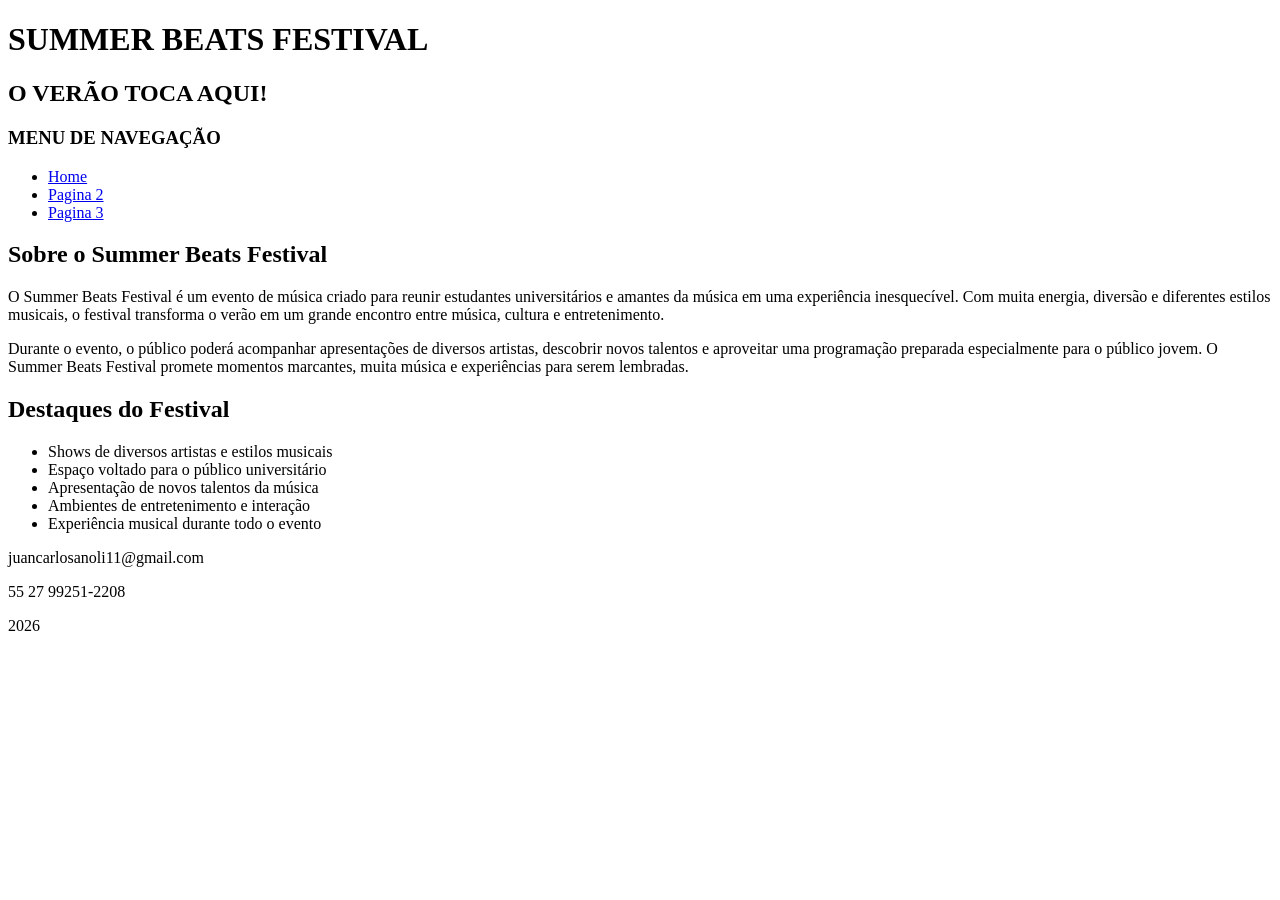
==== index.html @ 067aff90 "Pagina inicial do Website" ====
<!doctype html>
<html lang="pt-BR">
  <head>
    <meta charset="UTF-8" />
    <meta name="viewport" content="width=device-width, initial-scale=1.0" />
    <title>Home</title>
  </head>
  <body>
    <header>
      <!-- nome da empresa e slogan -->
      <h1>SUMMER BEATS FESTIVAL</h1>
      <h2>O VERÃO TOCA AQUI!</h2>
    </header>
    <!-- menu top -->
    <nav>
      <h3>MENU DE NAVEGAÇÃO</h3>
    </nav>
    <!-- lista de links para outras paginas tops -->
    <ul>
      <li><a href="home.html">Home</a></li>
      <li><a href="pagina2.html">Pagina 2</a></li>
      <li><a href="pagina3.html">Pagina 3</a></li>
    </ul>
    <main>
      <!-- apresentação de dois paragrafos explicando o evento -->
      <h2>Sobre o Summer Beats Festival</h2>

      <p>
        O Summer Beats Festival é um evento de música criado para reunir
        estudantes universitários e amantes da música em uma experiência
        inesquecível. Com muita energia, diversão e diferentes estilos musicais,
        o festival transforma o verão em um grande encontro entre música,
        cultura e entretenimento.
      </p>
      <p>
        Durante o evento, o público poderá acompanhar apresentações de diversos
        artistas, descobrir novos talentos e aproveitar uma programação
        preparada especialmente para o público jovem. O Summer Beats Festival
        promete momentos marcantes, muita música e experiências para serem
        lembradas.
      </p>

      <!-- diferenciais/destaques do festival -->
      <h2>Destaques do Festival</h2>

      <ul>
        <li>Shows de diversos artistas e estilos musicais</li>
        <li>Espaço voltado para o público universitário</li>
        <li>Apresentação de novos talentos da música</li>
        <li>Ambientes de entretenimento e interação</li>
        <li>Experiência musical durante todo o evento</li>
      </ul>
    </main>

    <!-- informação top -->
    <footer>
      <p>juancarlosanoli11@gmail.com</p>
      <p>55 27 99251-2208</p>
      <p>2026</p>
    </footer>
  </body>
</html>
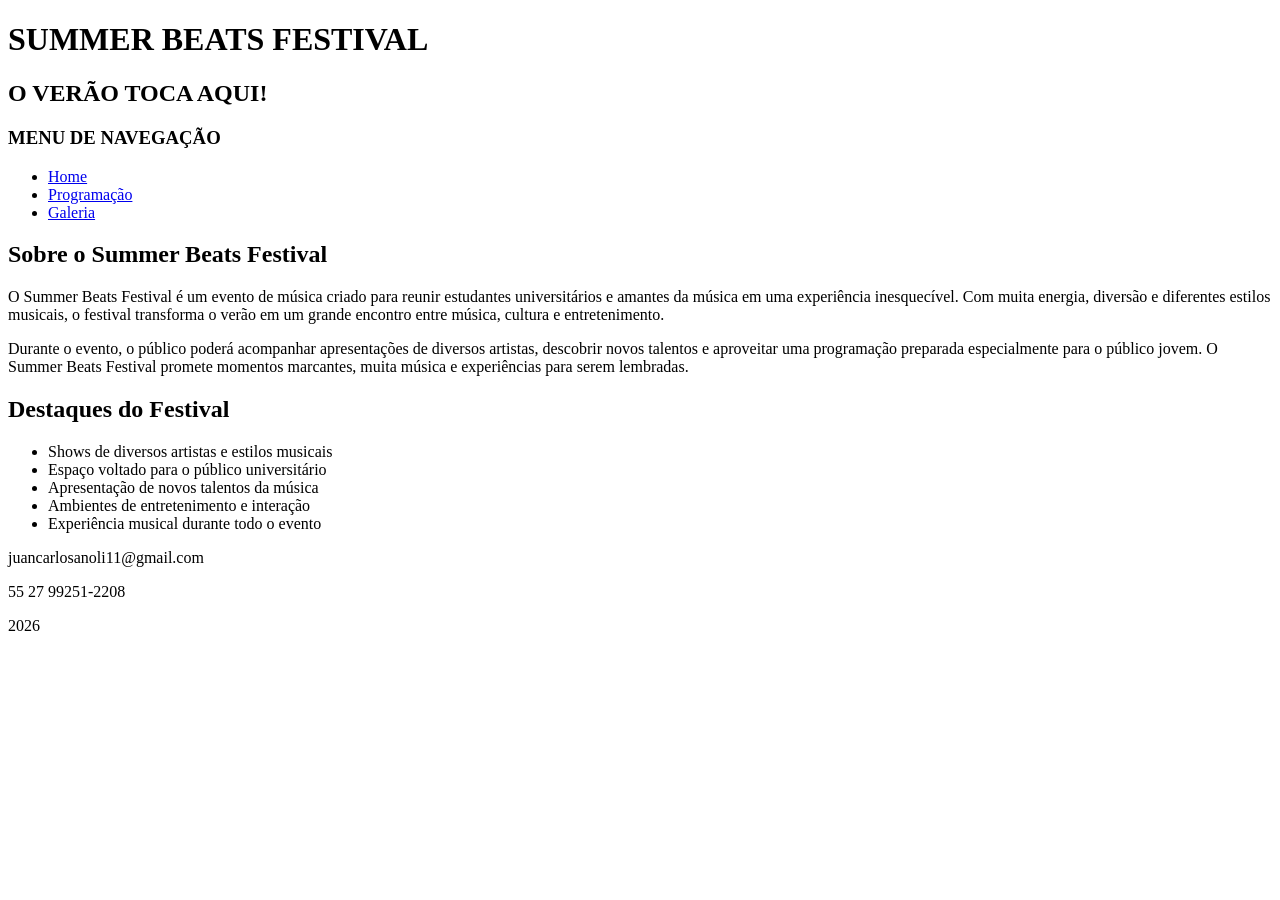
==== commit fa46d3d8: "Modificações no arquivo" ====
--- a/index.html
+++ b/index.html
@@ -14,42 +14,47 @@
     <!-- menu top -->
     <nav>
       <h3>MENU DE NAVEGAÇÃO</h3>
+
+      <!-- lista de links para outras paginas tops -->
+      <ul>
+        <li><a href="index.html">Home</a></li>
+        <li><a href="pagina2.html">Programação</a></li>
+        <li><a href="pagina3.html">Galeria</a></li>
+      </ul>
     </nav>
-    <!-- lista de links para outras paginas tops -->
-    <ul>
-      <li><a href="home.html">Home</a></li>
-      <li><a href="pagina2.html">Pagina 2</a></li>
-      <li><a href="pagina3.html">Pagina 3</a></li>
-    </ul>
     <main>
-      <!-- apresentação de dois paragrafos explicando o evento -->
-      <h2>Sobre o Summer Beats Festival</h2>
+      <section>
+        <!-- apresentação de dois paragrafos explicando o evento -->
+        <h2>Sobre o Summer Beats Festival</h2>
 
-      <p>
-        O Summer Beats Festival é um evento de música criado para reunir
-        estudantes universitários e amantes da música em uma experiência
-        inesquecível. Com muita energia, diversão e diferentes estilos musicais,
-        o festival transforma o verão em um grande encontro entre música,
-        cultura e entretenimento.
-      </p>
-      <p>
-        Durante o evento, o público poderá acompanhar apresentações de diversos
-        artistas, descobrir novos talentos e aproveitar uma programação
-        preparada especialmente para o público jovem. O Summer Beats Festival
-        promete momentos marcantes, muita música e experiências para serem
-        lembradas.
-      </p>
+        <p>
+          O Summer Beats Festival é um evento de música criado para reunir
+          estudantes universitários e amantes da música em uma experiência
+          inesquecível. Com muita energia, diversão e diferentes estilos
+          musicais, o festival transforma o verão em um grande encontro entre
+          música, cultura e entretenimento.
+        </p>
+        <p>
+          Durante o evento, o público poderá acompanhar apresentações de
+          diversos artistas, descobrir novos talentos e aproveitar uma
+          programação preparada especialmente para o público jovem. O Summer
+          Beats Festival promete momentos marcantes, muita música e experiências
+          para serem lembradas.
+        </p>
+      </section>
 
-      <!-- diferenciais/destaques do festival -->
-      <h2>Destaques do Festival</h2>
+      <section>
+        <!-- diferenciais/destaques do festival -->
+        <h2>Destaques do Festival</h2>
 
-      <ul>
-        <li>Shows de diversos artistas e estilos musicais</li>
-        <li>Espaço voltado para o público universitário</li>
-        <li>Apresentação de novos talentos da música</li>
-        <li>Ambientes de entretenimento e interação</li>
-        <li>Experiência musical durante todo o evento</li>
-      </ul>
+        <ul>
+          <li>Shows de diversos artistas e estilos musicais</li>
+          <li>Espaço voltado para o público universitário</li>
+          <li>Apresentação de novos talentos da música</li>
+          <li>Ambientes de entretenimento e interação</li>
+          <li>Experiência musical durante todo o evento</li>
+        </ul>
+      </section>
     </main>
 
     <!-- informação top -->
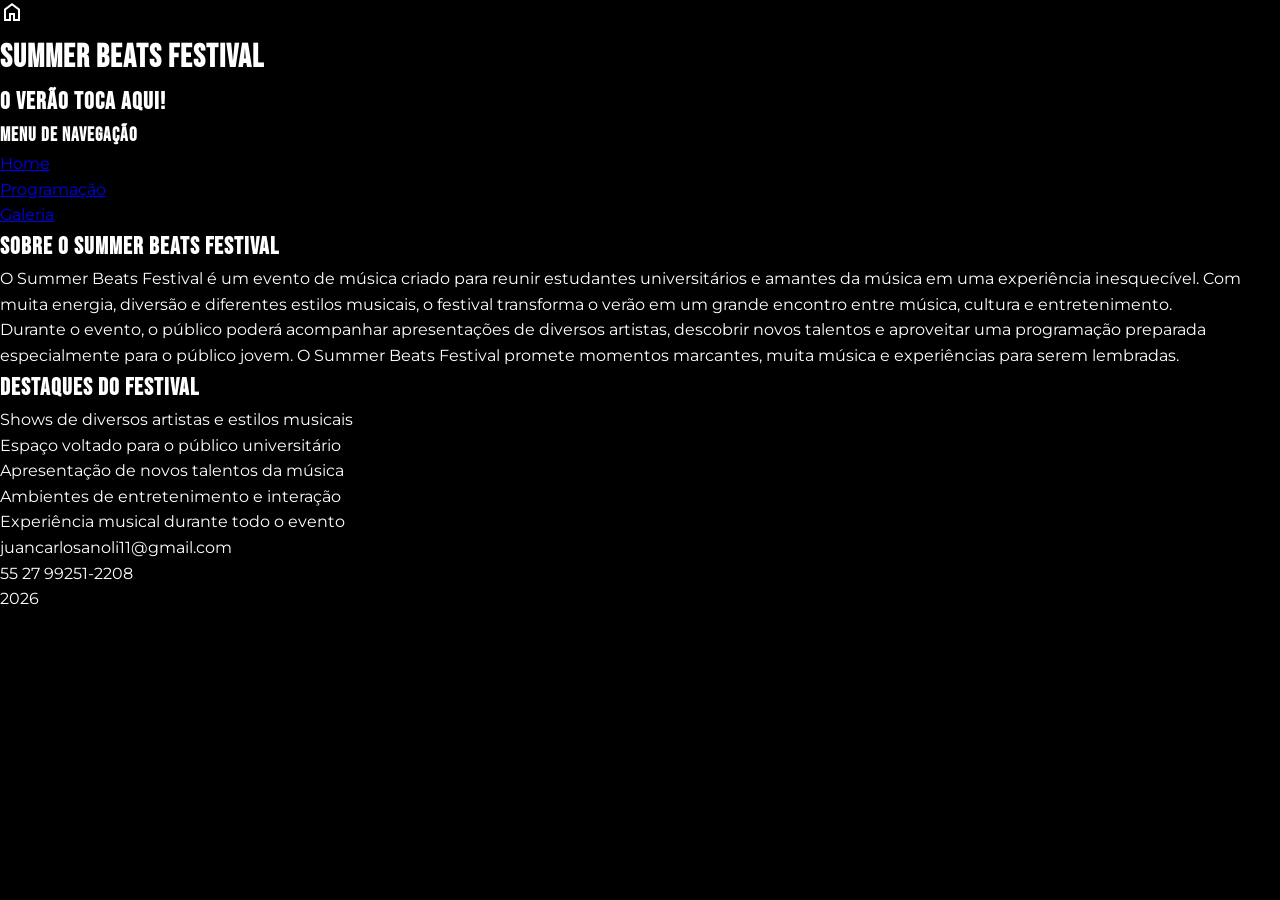
==== commit 06f53047: "fontes e icones" ====
--- a/index.html
+++ b/index.html
@@ -4,6 +4,19 @@
     <meta charset="UTF-8" />
     <meta name="viewport" content="width=device-width, initial-scale=1.0" />
     <title>Home</title>
+    <!-- colocando icones -->
+     <link rel="stylesheet" href="https://fonts.googleapis.com/css2?family=Material+Symbols+Outlined">
+     <span class="material-symbols-outlined">home</span>
+     
+    <!-- adicionando fonte -->
+    <link rel="preconnect" href="https://fonts.googleapis.com" />
+    <link rel="preconnect" href="https://fonts.gstatic.com" crossorigin />
+    <link
+      href="https://fonts.googleapis.com/css2?family=Bebas+Neue&family=Montserrat:wght@400;500;600;700&display=swap"
+      rel="stylesheet"
+    />
+    <!-- css -->
+    <link rel="stylesheet" href="css/style.css" />
   </head>
   <body>
     <header>
--- a/css/style.css
+++ b/css/style.css
@@ -0,0 +1,17 @@
+* {
+    box-sizing: border-box;
+    margin: 0;
+    padding: 0;
+}
+
+body {
+    font-family: "Montserrat", sans-serif;
+    background-color: black;
+    color: white;
+    line-height: 1.6;
+}
+
+h1, h2, h3{
+    font-family: "Bebas Neue", sans-serif;
+    letter-spacing: 1px;
+}
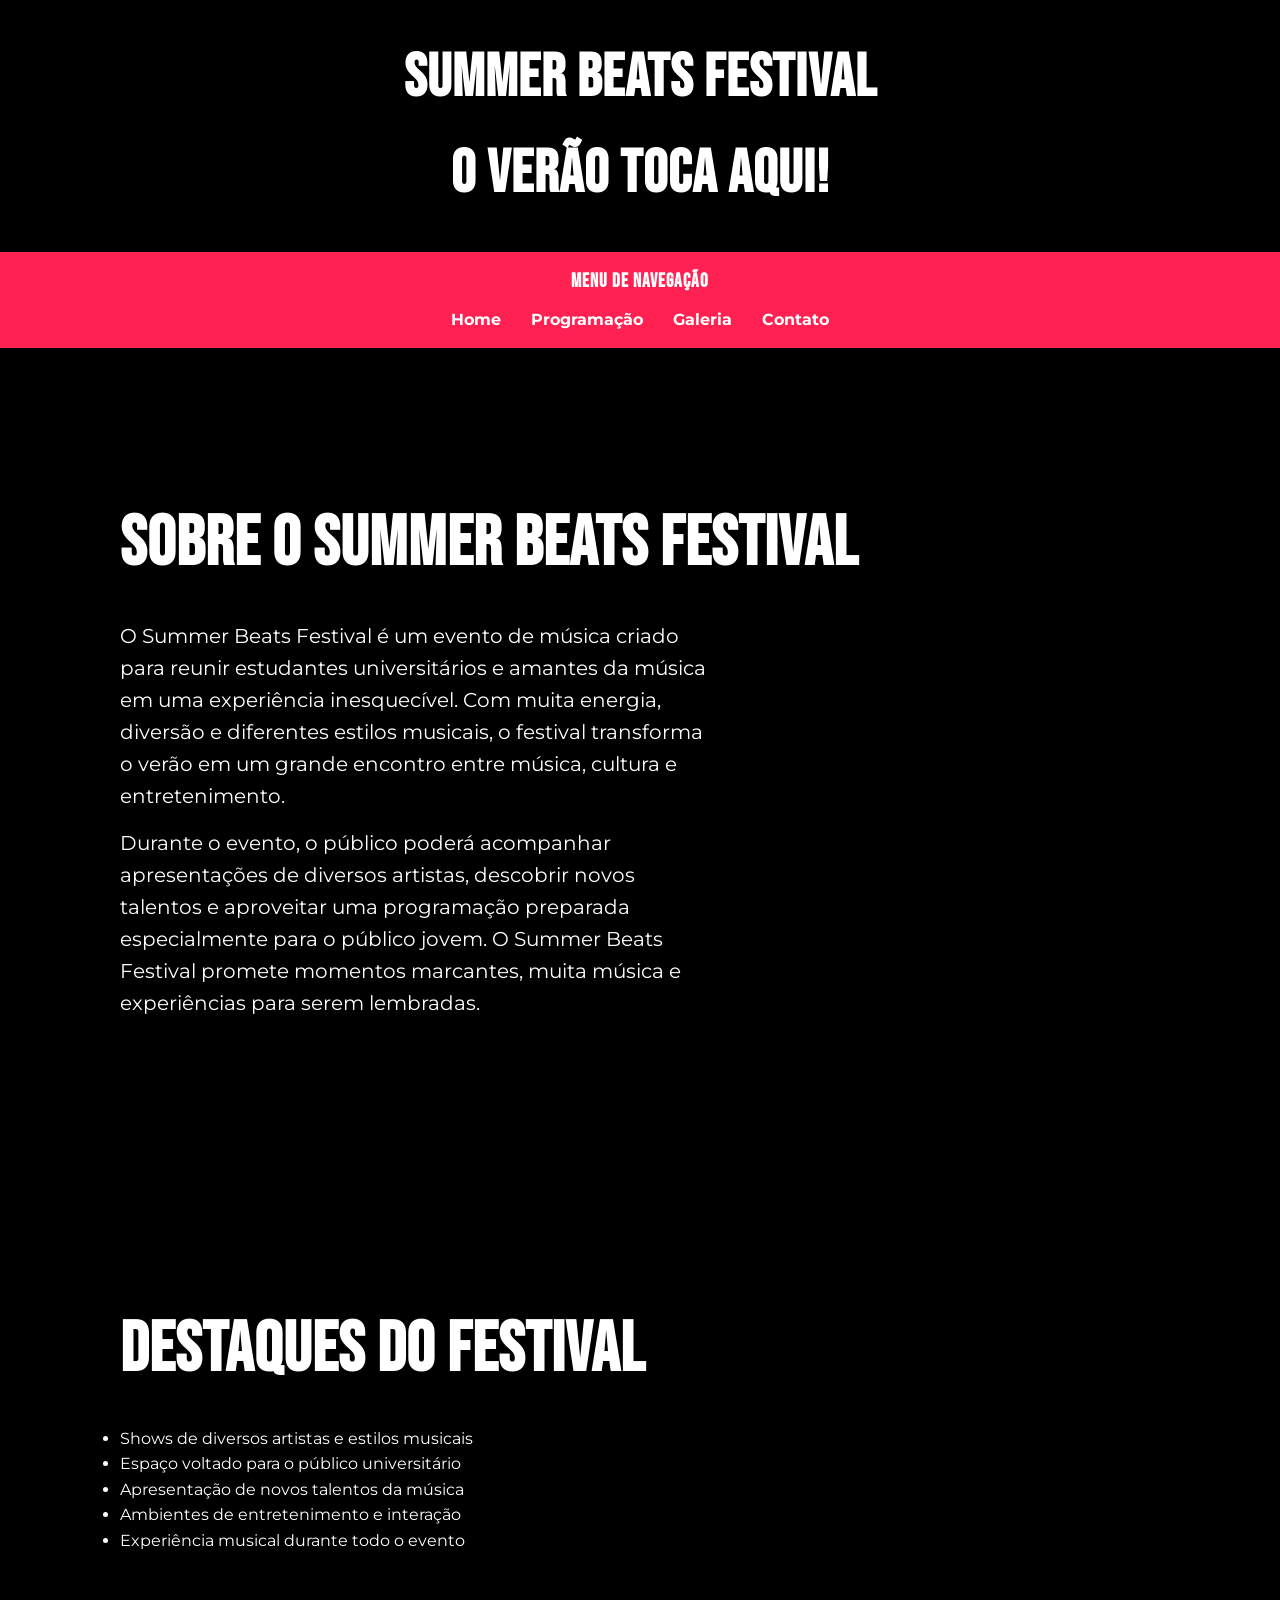
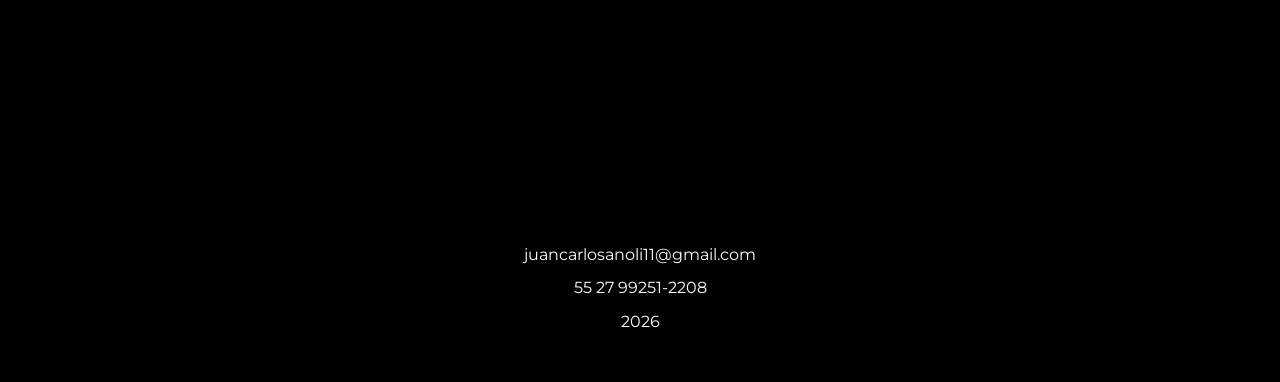
==== commit ffbf193e: "css, id e organização" ====
--- a/index.html
+++ b/index.html
@@ -6,8 +6,7 @@
     <title>Home</title>
     <!-- colocando icones -->
      <link rel="stylesheet" href="https://fonts.googleapis.com/css2?family=Material+Symbols+Outlined">
-     <span class="material-symbols-outlined">home</span>
-     
+
     <!-- adicionando fonte -->
     <link rel="preconnect" href="https://fonts.googleapis.com" />
     <link rel="preconnect" href="https://fonts.gstatic.com" crossorigin />
@@ -17,12 +16,18 @@
     />
     <!-- css -->
     <link rel="stylesheet" href="css/style.css" />
+    <style>
+    .destaque-home {
+        text-transform: uppercase;
+    }
+    </style>
   </head>
+  
   <body>
     <header>
       <!-- nome da empresa e slogan -->
       <h1>SUMMER BEATS FESTIVAL</h1>
-      <h2>O VERÃO TOCA AQUI!</h2>
+      <h2 style="font-weight: 600px;">O VERÃO TOCA AQUI!</h2>
     </header>
     <!-- menu top -->
     <nav>
@@ -33,12 +38,13 @@
         <li><a href="index.html">Home</a></li>
         <li><a href="pagina2.html">Programação</a></li>
         <li><a href="pagina3.html">Galeria</a></li>
+        <li><a href="contato.html">Contato</a></li>
       </ul>
     </nav>
     <main>
-      <section>
+      <section id = "destaque">
         <!-- apresentação de dois paragrafos explicando o evento -->
-        <h2>Sobre o Summer Beats Festival</h2>
+        <h2 class="destaque-home">Sobre o Summer Beats Festival</h2>
 
         <p>
           O Summer Beats Festival é um evento de música criado para reunir
@@ -56,7 +62,7 @@
         </p>
       </section>
 
-      <section>
+      <section id = "destaque">
         <!-- diferenciais/destaques do festival -->
         <h2>Destaques do Festival</h2>
 
@@ -71,7 +77,7 @@
     </main>
 
     <!-- informação top -->
-    <footer>
+    <footer id = "rodape">
       <p>juancarlosanoli11@gmail.com</p>
       <p>55 27 99251-2208</p>
       <p>2026</p>
--- a/css/style.css
+++ b/css/style.css
@@ -14,4 +14,210 @@
 h1, h2, h3{
     font-family: "Bebas Neue", sans-serif;
     letter-spacing: 1px;
-}+}
+
+a {
+    color: inherit;
+    text-decoration: none;
+}
+
+p{
+    margin-bottom: 15px;
+}
+
+/* ---------------- */
+
+header {
+    background-color: black;
+    padding: 30px 20px;
+    text-align: center;
+}
+
+header h1 {
+    font-size: 60px;;
+}
+
+header h2{
+    font-size: 60px;;
+}
+
+/* ------------------ */
+
+nav {
+    background-color: rgb(255, 33, 81);
+    padding: 15px 30px;
+}
+
+nav h3 {
+    text-align: center;
+    margin-bottom: 10px;
+}
+
+/* FLEXBOX */
+nav ul {
+    display: flex;
+    justify-content: center;
+    align-items: center;
+    gap: 30px;
+    list-style: none;
+}
+
+nav a {
+    display: flex;
+    align-items: center;
+    gap: 6px;
+    font-weight: 700;
+}
+
+nav a:hover {
+    text-decoration: underline;
+}
+
+/* ------------- */
+
+main {
+    max-width: 1200px;
+    margin: 0 auto;
+    padding: 60px 30px;
+}
+
+section {
+    margin-bottom: 60px;
+}
+
+section h2 {
+    font-size: 45px;
+    margin-bottom: 20px;
+}
+
+/* ------------- */
+
+/* POSITION */
+#destaque {
+    position: relative;
+    min-height: 500px;
+    padding: 80px 50px;
+    display: flex;
+    flex-direction: column;
+    justify-content: center;
+    overflow: hidden;
+}
+
+#destaque h2 {
+    font-size: 70px;
+}
+
+#destaque p {
+    max-width: 600px;
+    font-size: 20px;
+}
+
+/* --------- */
+
+.botao {
+    display: inline-block;
+    background-color: yellow;
+    color: rgb(26, 25, 25);
+    padding: 12px 25px;
+    font-weight: 700;
+    border-radius: 4px;
+}
+
+.botao:hover {
+    opacity: 0.8;
+}
+
+/* -------------- */
+
+/* GRID */
+.cards {
+    display: grid;
+    grid-template-columns: repeat(3, 1fr);
+    gap: 25px;
+}
+
+.card {
+    background-color: rgb(26, 25, 25);
+    border-radius: 8px;
+    overflow: hidden;
+}
+
+.card img {
+    width: 100%;
+    height: 250px;
+    object-fit: cover;
+}
+
+.card-conteudo {
+    padding: 20px;
+}
+
+.card h3 {
+    font-size: 30px;
+    margin-bottom: 10px;
+}
+
+/* ---------------- */
+
+table {
+    width: 100%;
+    border-collapse: collapse;
+    background-color: rgb(26, 25, 25);
+}
+
+th, td {
+    padding: 18px;
+    border: 1px solid rgb(90, 89, 89);
+    text-align: left;
+}
+
+th {
+    background-color: rgb(255, 33, 81);
+    font-family: "Bebas Neue", sans-serif;
+    font-size: 22px;
+}
+
+/* ----------- */
+
+.formulario {
+    max-width: 700px;
+    margin: 0 auto;
+}
+
+.form-grupo {
+    display: flex;
+    flex-direction: column;
+    gap: 8px;
+    margin-bottom: 20px;
+}
+
+.form-grupo input{
+    padding: 12px;
+    border: none;
+    border-radius: 4px;
+    font-family: "Montserrat", sans-serif;
+}
+
+.form-grupo textarea {
+    padding: 12px;
+    border: none;
+    border-radius: 4px;
+    font-family: "Montserrat", sans-serif;
+}
+
+.form-grupo textarea {
+    min-height: 150px;
+    resize: vertical;
+}
+
+/* ------------ */
+
+#rodape {
+    background-color: black;
+    padding: 40px 30px;
+    text-align: center;
+}
+
+#rodape p {
+    margin: 8px;
+}
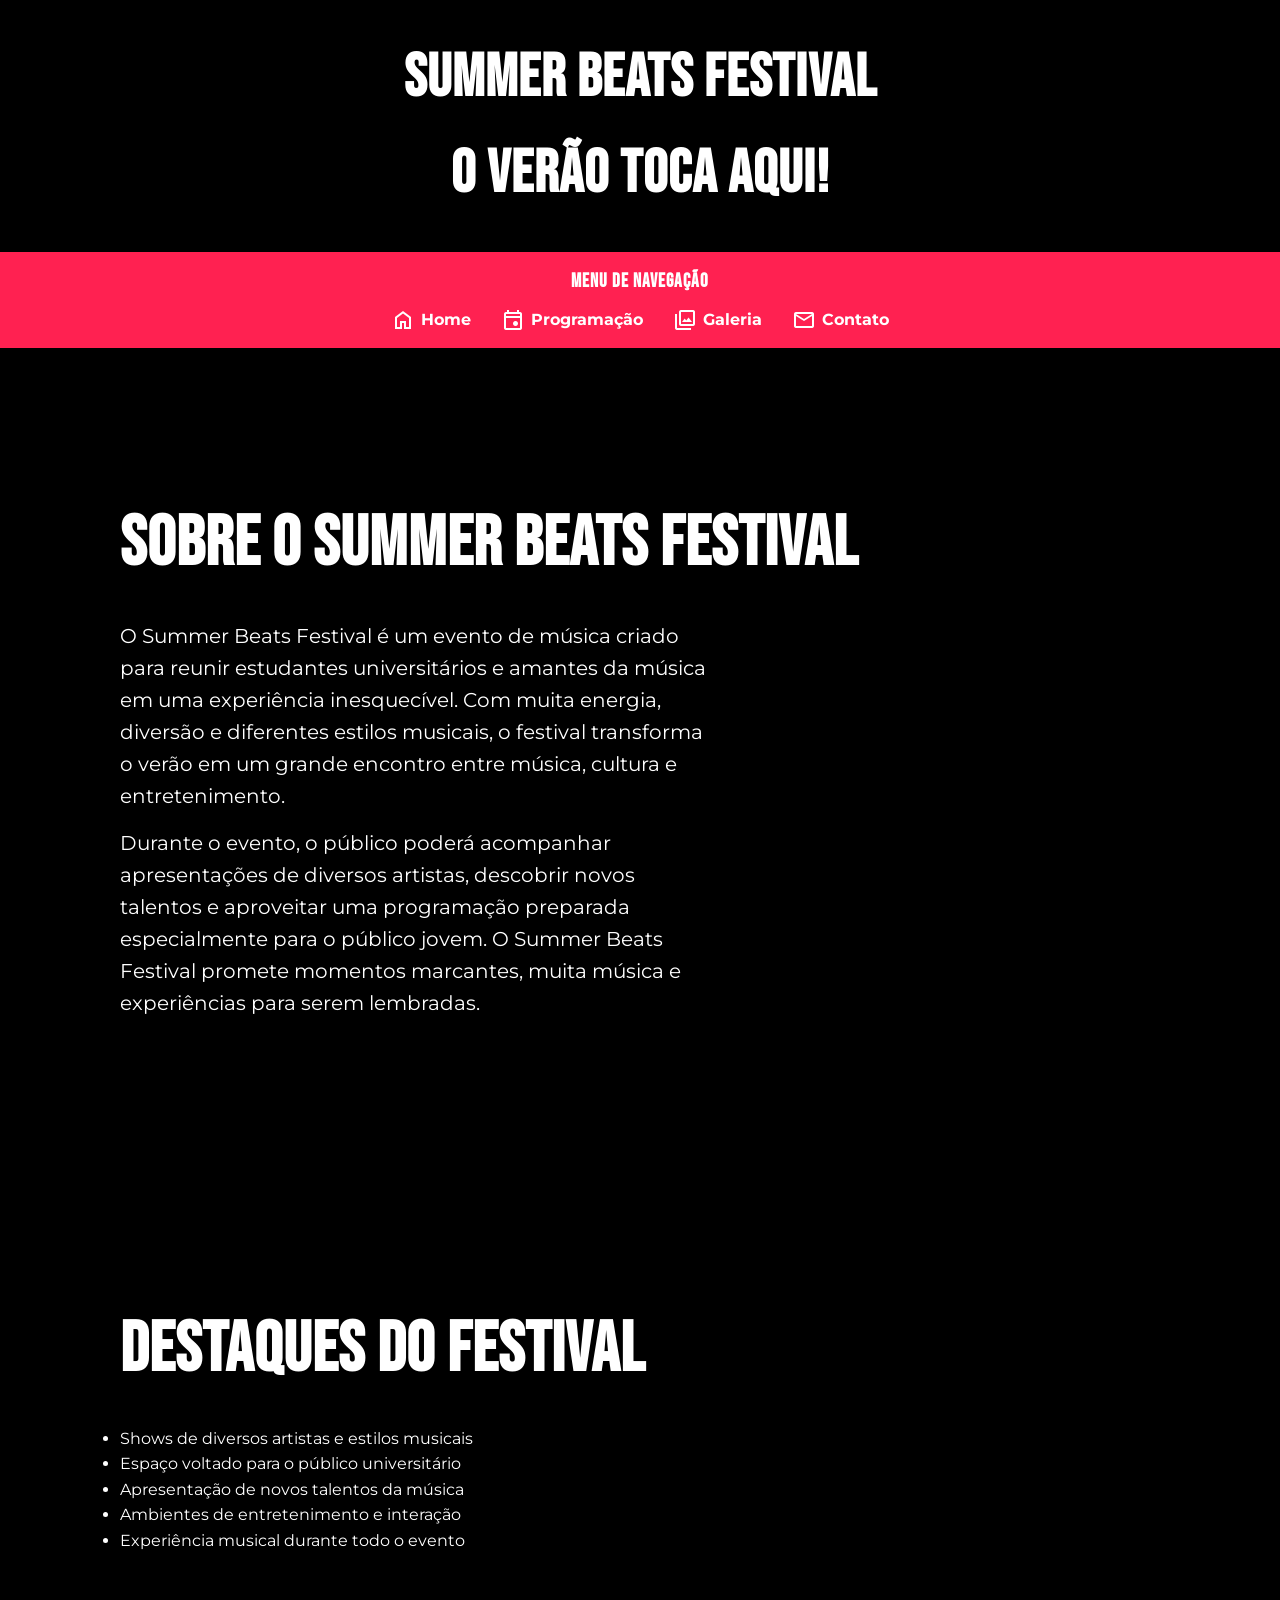
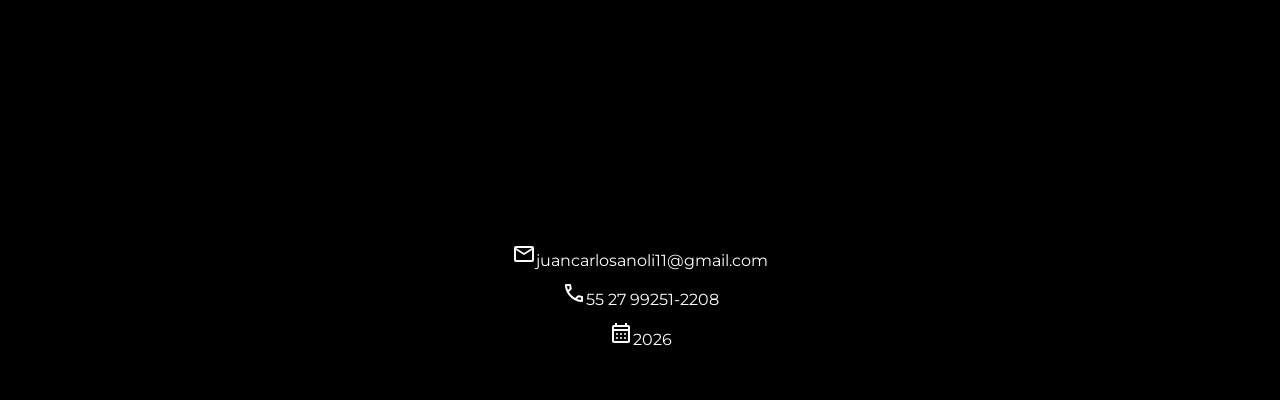
==== commit d3d964c5: "correção dos cards e icones" ====
--- a/index.html
+++ b/index.html
@@ -5,7 +5,10 @@
     <meta name="viewport" content="width=device-width, initial-scale=1.0" />
     <title>Home</title>
     <!-- colocando icones -->
-     <link rel="stylesheet" href="https://fonts.googleapis.com/css2?family=Material+Symbols+Outlined">
+    <link
+      rel="stylesheet"
+      href="https://fonts.googleapis.com/css2?family=Material+Symbols+Outlined"
+    />
 
     <!-- adicionando fonte -->
     <link rel="preconnect" href="https://fonts.googleapis.com" />
@@ -17,17 +20,17 @@
     <!-- css -->
     <link rel="stylesheet" href="css/style.css" />
     <style>
-    .destaque-home {
+      .destaque-home {
         text-transform: uppercase;
-    }
+      }
     </style>
   </head>
-  
+
   <body>
     <header>
       <!-- nome da empresa e slogan -->
       <h1>SUMMER BEATS FESTIVAL</h1>
-      <h2 style="font-weight: 600px;">O VERÃO TOCA AQUI!</h2>
+      <h2 style="font-weight: 600p">O VERÃO TOCA AQUI!</h2>
     </header>
     <!-- menu top -->
     <nav>
@@ -35,14 +38,31 @@
 
       <!-- lista de links para outras paginas tops -->
       <ul>
-        <li><a href="index.html">Home</a></li>
-        <li><a href="pagina2.html">Programação</a></li>
-        <li><a href="pagina3.html">Galeria</a></li>
-        <li><a href="contato.html">Contato</a></li>
+        <li>
+          <a href="index.html"
+            ><span class="material-symbols-outlined">home</span>Home</a
+          >
+        </li>
+        <li>
+          <a href="pagina2.html"
+            ><span class="material-symbols-outlined">event</span>Programação</a
+          >
+        </li>
+        <li>
+          <a href="pagina3.html"
+            ><span class="material-symbols-outlined">photo_library</span
+            >Galeria</a
+          >
+        </li>
+        <li>
+          <a href="contato.html">
+            <span class="material-symbols-outlined">mail</span>Contato</a
+          >
+        </li>
       </ul>
     </nav>
     <main>
-      <section id = "destaque">
+      <section id="destaque">
         <!-- apresentação de dois paragrafos explicando o evento -->
         <h2 class="destaque-home">Sobre o Summer Beats Festival</h2>
 
@@ -62,7 +82,7 @@
         </p>
       </section>
 
-      <section id = "destaque">
+      <section id="destaque">
         <!-- diferenciais/destaques do festival -->
         <h2>Destaques do Festival</h2>
 
@@ -77,10 +97,15 @@
     </main>
 
     <!-- informação top -->
-    <footer id = "rodape">
-      <p>juancarlosanoli11@gmail.com</p>
-      <p>55 27 99251-2208</p>
-      <p>2026</p>
+    <footer id="rodape">
+      <p>
+        <span class="material-symbols-outlined">mail</span
+        >juancarlosanoli11@gmail.com
+      </p>
+      <p>
+        <span class="material-symbols-outlined">phone</span>55 27 99251-2208
+      </p>
+      <p><span class="material-symbols-outlined">calendar_month</span>2026</p>
     </footer>
   </body>
 </html>
--- a/css/style.css
+++ b/css/style.css
@@ -1,223 +1,226 @@
 * {
-    box-sizing: border-box;
-    margin: 0;
-    padding: 0;
+  box-sizing: border-box;
+  margin: 0;
+  padding: 0;
 }
 
 body {
-    font-family: "Montserrat", sans-serif;
-    background-color: black;
-    color: white;
-    line-height: 1.6;
-}
-
-h1, h2, h3{
-    font-family: "Bebas Neue", sans-serif;
-    letter-spacing: 1px;
+  font-family: "Montserrat", sans-serif;
+  background-color: black;
+  color: white;
+  line-height: 1.6;
+}
+
+h1,
+h2,
+h3 {
+  font-family: "Bebas Neue", sans-serif;
+  letter-spacing: 1px;
 }
 
 a {
-    color: inherit;
-    text-decoration: none;
-}
-
-p{
-    margin-bottom: 15px;
+  color: inherit;
+  text-decoration: none;
+}
+
+p {
+  margin-bottom: 15px;
 }
 
 /* ---------------- */
 
 header {
-    background-color: black;
-    padding: 30px 20px;
-    text-align: center;
+  background-color: black;
+  padding: 30px 20px;
+  text-align: center;
 }
 
 header h1 {
-    font-size: 60px;;
-}
-
-header h2{
-    font-size: 60px;;
+  font-size: 60px;
+}
+
+header h2 {
+  font-size: 60px;
 }
 
 /* ------------------ */
 
 nav {
-    background-color: rgb(255, 33, 81);
-    padding: 15px 30px;
+  background-color: rgb(255, 33, 81);
+  padding: 15px 30px;
 }
 
 nav h3 {
-    text-align: center;
-    margin-bottom: 10px;
+  text-align: center;
+  margin-bottom: 10px;
 }
 
 /* FLEXBOX */
 nav ul {
-    display: flex;
-    justify-content: center;
-    align-items: center;
-    gap: 30px;
-    list-style: none;
+  display: flex;
+  justify-content: center;
+  align-items: center;
+  gap: 30px;
+  list-style: none;
 }
 
 nav a {
-    display: flex;
-    align-items: center;
-    gap: 6px;
-    font-weight: 700;
+  display: flex;
+  align-items: center;
+  gap: 6px;
+  font-weight: 700;
 }
 
 nav a:hover {
-    text-decoration: underline;
+  text-decoration: underline;
 }
 
 /* ------------- */
 
 main {
-    max-width: 1200px;
-    margin: 0 auto;
-    padding: 60px 30px;
+  max-width: 1200px;
+  margin: 0 auto;
+  padding: 60px 30px;
 }
 
 section {
-    margin-bottom: 60px;
+  margin-bottom: 60px;
 }
 
 section h2 {
-    font-size: 45px;
-    margin-bottom: 20px;
+  font-size: 45px;
+  margin-bottom: 20px;
 }
 
 /* ------------- */
 
 /* POSITION */
 #destaque {
-    position: relative;
-    min-height: 500px;
-    padding: 80px 50px;
-    display: flex;
-    flex-direction: column;
-    justify-content: center;
-    overflow: hidden;
+  position: relative;
+  min-height: 500px;
+  padding: 80px 50px;
+  display: flex;
+  flex-direction: column;
+  justify-content: center;
+  overflow: hidden;
 }
 
 #destaque h2 {
-    font-size: 70px;
+  font-size: 70px;
 }
 
 #destaque p {
-    max-width: 600px;
-    font-size: 20px;
+  max-width: 600px;
+  font-size: 20px;
 }
 
 /* --------- */
 
 .botao {
-    display: inline-block;
-    background-color: yellow;
-    color: rgb(26, 25, 25);
-    padding: 12px 25px;
-    font-weight: 700;
-    border-radius: 4px;
+  display: inline-block;
+  background-color: yellow;
+  color: rgb(26, 25, 25);
+  padding: 12px 25px;
+  font-weight: 700;
+  border-radius: 4px;
 }
 
 .botao:hover {
-    opacity: 0.8;
+  opacity: 0.8;
 }
 
 /* -------------- */
 
 /* GRID */
 .cards {
-    display: grid;
-    grid-template-columns: repeat(3, 1fr);
-    gap: 25px;
+  display: grid;
+  grid-template-columns: repeat(3, 1fr);
+  gap: 25px;
 }
 
 .card {
-    background-color: rgb(26, 25, 25);
-    border-radius: 8px;
-    overflow: hidden;
+  background-color: rgb(26, 25, 25);
+  border-radius: 8px;
+  overflow: hidden;
 }
 
 .card img {
-    width: 100%;
-    height: 250px;
-    object-fit: cover;
+  width: 100%;
+  height: 250px;
+  object-fit: cover;
 }
 
 .card-conteudo {
-    padding: 20px;
+  padding: 20px;
 }
 
 .card h3 {
-    font-size: 30px;
-    margin-bottom: 10px;
+  font-size: 30px;
+  margin-bottom: 10px;
 }
 
 /* ---------------- */
 
 table {
-    width: 100%;
-    border-collapse: collapse;
-    background-color: rgb(26, 25, 25);
-}
-
-th, td {
-    padding: 18px;
-    border: 1px solid rgb(90, 89, 89);
-    text-align: left;
+  width: 100%;
+  border-collapse: collapse;
+  background-color: rgb(26, 25, 25);
+}
+
+th,
+td {
+  padding: 18px;
+  border: 1px solid rgb(90, 89, 89);
+  text-align: left;
 }
 
 th {
-    background-color: rgb(255, 33, 81);
-    font-family: "Bebas Neue", sans-serif;
-    font-size: 22px;
+  background-color: rgb(255, 33, 81);
+  font-family: "Bebas Neue", sans-serif;
+  font-size: 22px;
 }
 
 /* ----------- */
 
 .formulario {
-    max-width: 700px;
-    margin: 0 auto;
+  max-width: 700px;
+  margin: 0 auto;
 }
 
 .form-grupo {
-    display: flex;
-    flex-direction: column;
-    gap: 8px;
-    margin-bottom: 20px;
-}
-
-.form-grupo input{
-    padding: 12px;
-    border: none;
-    border-radius: 4px;
-    font-family: "Montserrat", sans-serif;
+  display: flex;
+  flex-direction: column;
+  gap: 8px;
+  margin-bottom: 20px;
+}
+
+.form-grupo input {
+  padding: 12px;
+  border: none;
+  border-radius: 4px;
+  font-family: "Montserrat", sans-serif;
 }
 
 .form-grupo textarea {
-    padding: 12px;
-    border: none;
-    border-radius: 4px;
-    font-family: "Montserrat", sans-serif;
+  padding: 12px;
+  border: none;
+  border-radius: 4px;
+  font-family: "Montserrat", sans-serif;
 }
 
 .form-grupo textarea {
-    min-height: 150px;
-    resize: vertical;
+  min-height: 150px;
+  resize: vertical;
 }
 
 /* ------------ */
 
 #rodape {
-    background-color: black;
-    padding: 40px 30px;
-    text-align: center;
+  background-color: black;
+  padding: 40px 30px;
+  text-align: center;
 }
 
 #rodape p {
-    margin: 8px;
-}
+  margin: 8px;
+}
